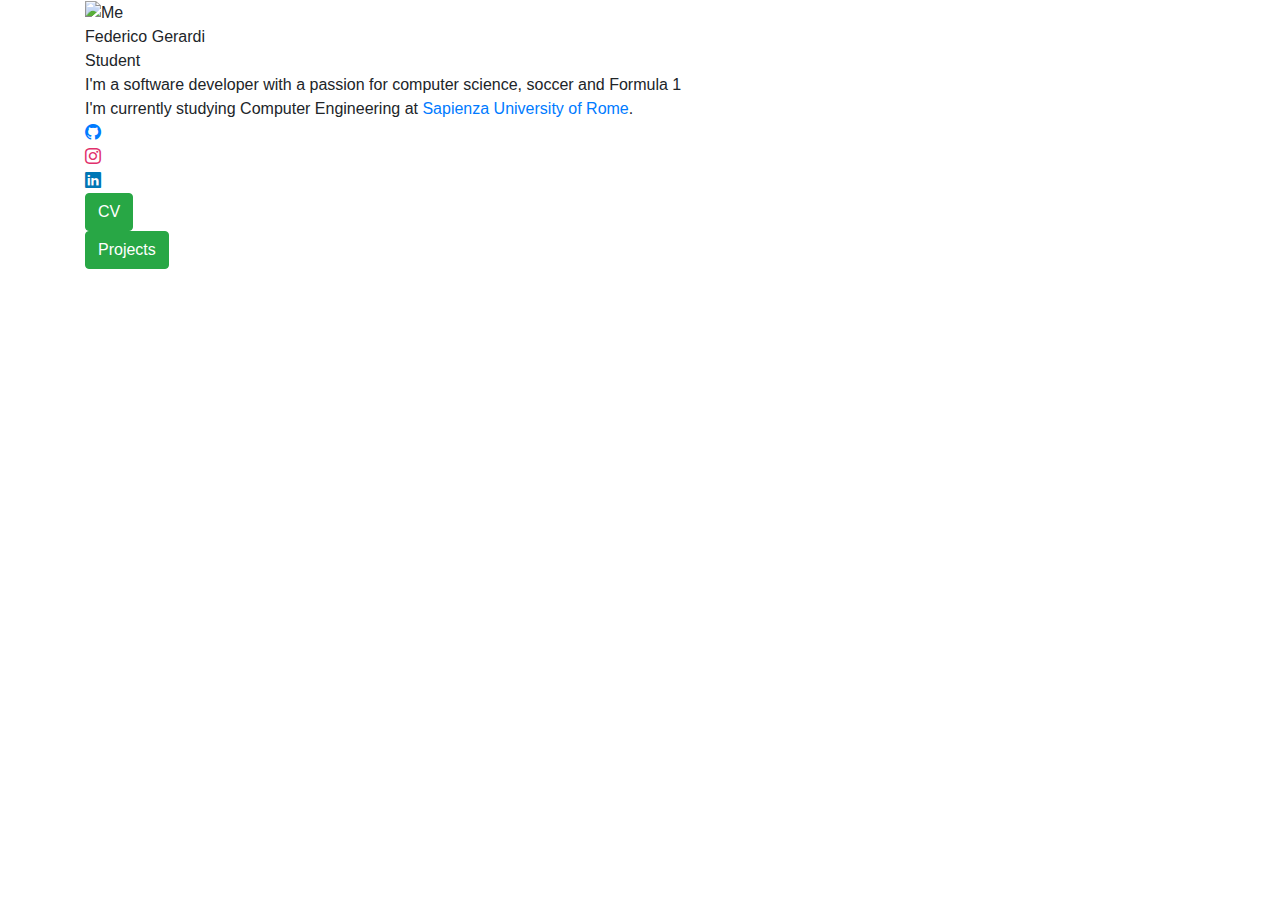
==== index.html @ 67f350a7 "second commit" ====
<!DOCTYPE html>
<html lang="en">
    <head>
        <meta charset="UTF-8">
        <meta name="viewport" content="width=device-width, initial-scale=1.0">
        <title>Federico Gerardi</title>
        <link rel="stylesheet" href="https://stackpath.bootstrapcdn.com/bootstrap/4.5.2/css/bootstrap.min.css">
        <script src="https://stackpath.bootstrapcdn.com/bootstrap/4.5.2/js/bootstrap.min.js"></script>

        <link rel="stylesheet" href="style.css">
        <script src="main.js"></script>
        <link rel="preconnect" href="https://fonts.googleapis.com">
        <link rel="preconnect" href="https://fonts.gstatic.com" crossorigin>
        <link href="https://fonts.googleapis.com/css2?family=Chakra+Petch:ital,wght@0,300;0,400;0,500;0,600;0,700;1,300;1,400;1,500;1,600;1,700&display=swap" rel="stylesheet">
        <link rel="stylesheet" href="https://cdn.jsdelivr.net/npm/bootstrap-icons@1.11.3/font/bootstrap-icons.min.css">

    </head>
    <body>
        <div class="container">
            <img class="profile__pic" src="assets/profile.png" alt="Me" />
            <div class="profile__name">Federico Gerardi</div>
            <div class="profile__title">Student</div>
            <div class="profile__description">I'm a software developer with a passion for computer science, soccer and Formula 1 <br/> I'm currently studying Computer Engineering at <a class="sapienza" href="https://www.uniroma1.it/it/">Sapienza University of Rome</a>.</div>
            <div class="profile__links">
                <div class="profile__links__card">
                    <a class="profile__links__card-link" href="https://github.com/iGieri" class="profile__link"><i class="bi bi-github"></i></a>
                </div>

                <div class="profile__links__card">
                    <a class="profile__links__card-link" href="https://www.instagram.com/federico.gerardi/" class="profile__link"><i class="bi bi-instagram" style="color: #E1306C;"></i></a>
                </div>
                
                <div class="profile__links__card">
                    <a class="profile__links__card-link" href="https://www.linkedin.com/in/federico-gerardi-81407a1a1/" class="profile__link"><i class="bi bi-linkedin" style="color: #0077B5;"></i></a>
                </div>
            </div>

            <div class="profile__buttons">
                <div class="link_button_container"><a href="cv.html" class="btn btn-success link_button">CV</a></div>
                <div class="link_button_container"><a href="projects.html" class="btn btn-success link_button">Projects</a></div>
            </div>
            
        
        </div>

    </body>
</html>
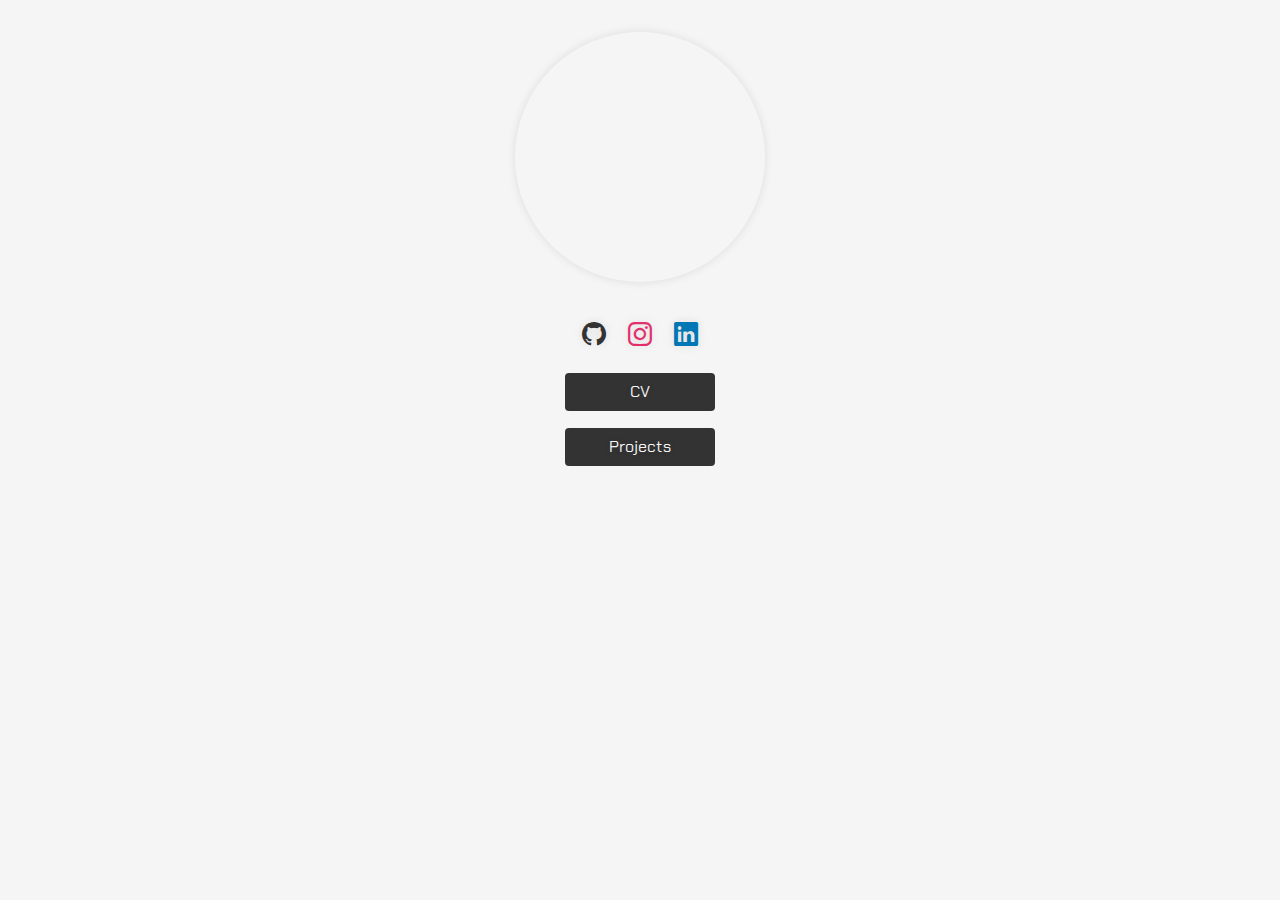
==== commit 6ac6ff40: "a lot of improvements" ====
--- a/index.html
+++ b/index.html
@@ -7,8 +7,8 @@
         <link rel="stylesheet" href="https://stackpath.bootstrapcdn.com/bootstrap/4.5.2/css/bootstrap.min.css">
         <script src="https://stackpath.bootstrapcdn.com/bootstrap/4.5.2/js/bootstrap.min.js"></script>
 
-        <link rel="stylesheet" href="style.css">
-        <script src="main.js"></script>
+        <link rel="stylesheet" href="css/style.css">
+        <script type="module" src="js/main.js"></script>
         <link rel="preconnect" href="https://fonts.googleapis.com">
         <link rel="preconnect" href="https://fonts.gstatic.com" crossorigin>
         <link href="https://fonts.googleapis.com/css2?family=Chakra+Petch:ital,wght@0,300;0,400;0,500;0,600;0,700;1,300;1,400;1,500;1,600;1,700&display=swap" rel="stylesheet">
@@ -18,9 +18,9 @@
     <body>
         <div class="container">
             <img class="profile__pic" src="assets/profile.png" alt="Me" />
-            <div class="profile__name">Federico Gerardi</div>
-            <div class="profile__title">Student</div>
-            <div class="profile__description">I'm a software developer with a passion for computer science, soccer and Formula 1 <br/> I'm currently studying Computer Engineering at <a class="sapienza" href="https://www.uniroma1.it/it/">Sapienza University of Rome</a>.</div>
+            <div class="profile__name"></div>
+            <div class="profile__title"></div>
+            <div class="profile__description"></div>
             <div class="profile__links">
                 <div class="profile__links__card">
                     <a class="profile__links__card-link" href="https://github.com/iGieri" class="profile__link"><i class="bi bi-github"></i></a>
@@ -36,8 +36,8 @@
             </div>
 
             <div class="profile__buttons">
-                <div class="link_button_container"><a href="cv.html" class="btn btn-success link_button">CV</a></div>
-                <div class="link_button_container"><a href="projects.html" class="btn btn-success link_button">Projects</a></div>
+                <div class="link_button_container"><a href="cv.html" class="btn link_button">CV</a></div>
+                <div class="link_button_container"><a href="projects.html" class="btn link_button">Projects</a></div>
             </div>
             
         
--- a/css/style.css
+++ b/css/style.css
@@ -0,0 +1,190 @@
+body {
+    font-family: "Chakra Petch", sans-serif;
+    margin: 0;
+    padding: 0;
+    background-color: #f5f5f5;
+    color: #333;
+}
+
+.profile__pic {
+    width: 250px;
+    height: 250px;
+    border-radius: 50%;
+    margin: 0 auto;
+    display: block;
+    margin-top: 2rem;
+    background-size: cover;
+    box-shadow: 0 0 10px rgba(0, 0, 0, 0.1);
+    transition: transform 0.3s;
+    animation: slideFromTop 1s ease-in-out;
+}
+
+.profile__pic:hover {
+    transform: scale(1.05);
+    box-shadow: 0 0 30px rgba(0, 0, 0, 0.1);
+    transition: transform 0.3s;
+}
+
+@keyframes slideFromTop {
+    0% {
+        transform: translateY(-100%);
+        opacity: 0;
+    }
+    80% {
+        opacity: 1;
+        transform: translateY(10px);
+    }
+
+    100% {
+        transform: translateY(0);
+    }
+}
+
+.profile__name {
+    text-align: center;
+    font-size: 2.5rem;
+    margin-top: 1.5rem;
+    font-family: "Chakra Petch", sans-serif;
+    font-weight: 500;
+    font-style: normal;
+    animation: slideFromLeft 1s ease-in-out;
+    text-shadow: 0 0 10px rgba(0, 0, 0, 0.1);
+}
+
+@keyframes slideFromLeft {
+    0% {
+        transform: translateY(100%);
+        opacity: 0;
+    }
+    80% {
+        
+        transform: translateY(-10px);
+    }
+    100% {
+        opacity: 1;
+        transform: translateY(0);
+    }
+}
+
+.profile__title {
+    text-align: center;
+    font-size: 1.5rem;
+    margin-top: 0.5rem;
+    font-family: "Chakra Petch", sans-serif;
+    font-weight: 400;
+    font-style: normal;
+    animation: increaseOpacity 2s ease-in-out;
+    text-shadow: 0 0 10px rgba(0, 0, 0, 0.1);
+}
+
+.profile__description {
+    text-align: center;
+    font-size: 1rem;
+    margin-top: 0.5rem;
+    font-family: "Chakra Petch", sans-serif;
+    font-weight: 300;
+    font-style: normal;
+    animation: increaseOpacity 2s ease-in-out;
+    text-shadow: 0 0 10px rgba(0, 0, 0, 0.1);
+}
+
+@keyframes increaseOpacity {
+    0% {
+        opacity: 0;
+    }
+
+    50% {
+        opacity: 0;
+    }
+
+    100% {
+        opacity: 1;
+    }
+}
+
+
+
+.sapienza {
+    color: #822434;
+}
+
+.sapienza:visited {
+    color: #822434;
+}
+
+.sapienza:link {
+    color: #822434;
+}   
+
+.profile__links {
+    text-align: center;
+    font-size: 1.5rem;
+    margin-top: 0.5rem;
+    font-family: "Chakra Petch", sans-serif;
+    font-weight: 400;
+    font-style: normal;
+    animation: increaseOpacity 2s ease-in-out;
+    text-shadow: 0 0 10px rgba(0, 0, 0, 0.1);
+}
+
+.profile__links__card {
+    text-align: center;
+    font-size: 1.5rem;
+    margin-top: 0.5rem;
+    font-family: "Chakra Petch", sans-serif;
+    font-weight: 400;
+    font-style: normal;
+    animation: increaseOpacity 2s ease-in-out;
+    text-shadow: 0 0 10px rgba(0, 0, 0, 0.1);
+    display: inline-block;
+    padding: .2rem .5rem;
+    transition: transform 0.3s;
+}
+
+.profile__links__card:hover {
+    transform: scale(1.05);
+    box-shadow: 0 0 30px rgba(0, 0, 0, 0.1);
+    transition: transform 0.3s;
+}
+
+.profile__links__card-link {
+    text-decoration: none;
+    color: inherit;
+}
+
+.profile__links__card-link:link {
+    text-decoration: none;
+    color: inherit;
+}
+
+.profile__links__card-link:hover {
+    text-decoration: none;
+    color: inherit;
+}
+
+.profile__links__card-link:visited {
+    text-decoration: none;
+    color: inherit;
+}
+
+.profile__buttons {
+    text-align: center;
+    font-size: 1.5rem;
+    margin-top: 0.5rem;
+    font-family: "Chakra Petch", sans-serif;
+    font-weight: 400;
+    font-style: normal;
+    animation: increaseOpacity 2s ease-in-out;
+    text-shadow: 0 0 10px rgba(0, 0, 0, 0.1);
+}
+
+.link_button_container {
+    text-align: center;
+    padding: .5rem;
+}
+
+.link_button {
+    color: #f5f5f5 !important;
+    background-color: #333 !important;
+    width: 150px;
+}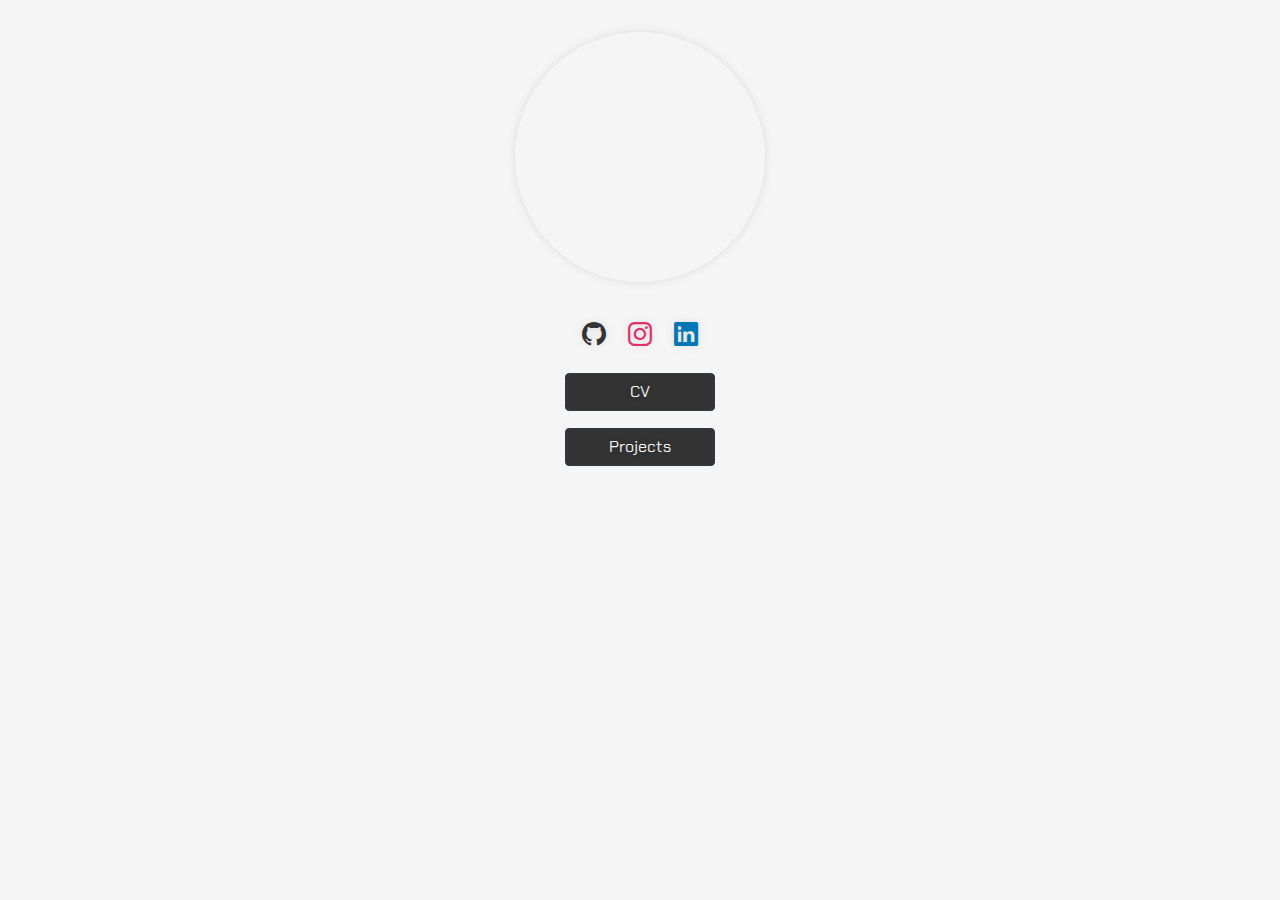
==== commit 3c4151e2: "fixed bugs + modified cansat" ====
--- a/index.html
+++ b/index.html
@@ -36,8 +36,8 @@
             </div>
 
             <div class="profile__buttons">
-                <div class="link_button_container"><a href="cv.html" class="btn link_button">CV</a></div>
-                <div class="link_button_container"><a href="projects.html" class="btn link_button">Projects</a></div>
+                <div class="link_button_container"><a href="cv.html" class="btn btn-dark link_button">CV</a></div>
+                <div class="link_button_container"><a href="projects.html" class="btn btn-dark link_button">Projects</a></div>
             </div>
             
         
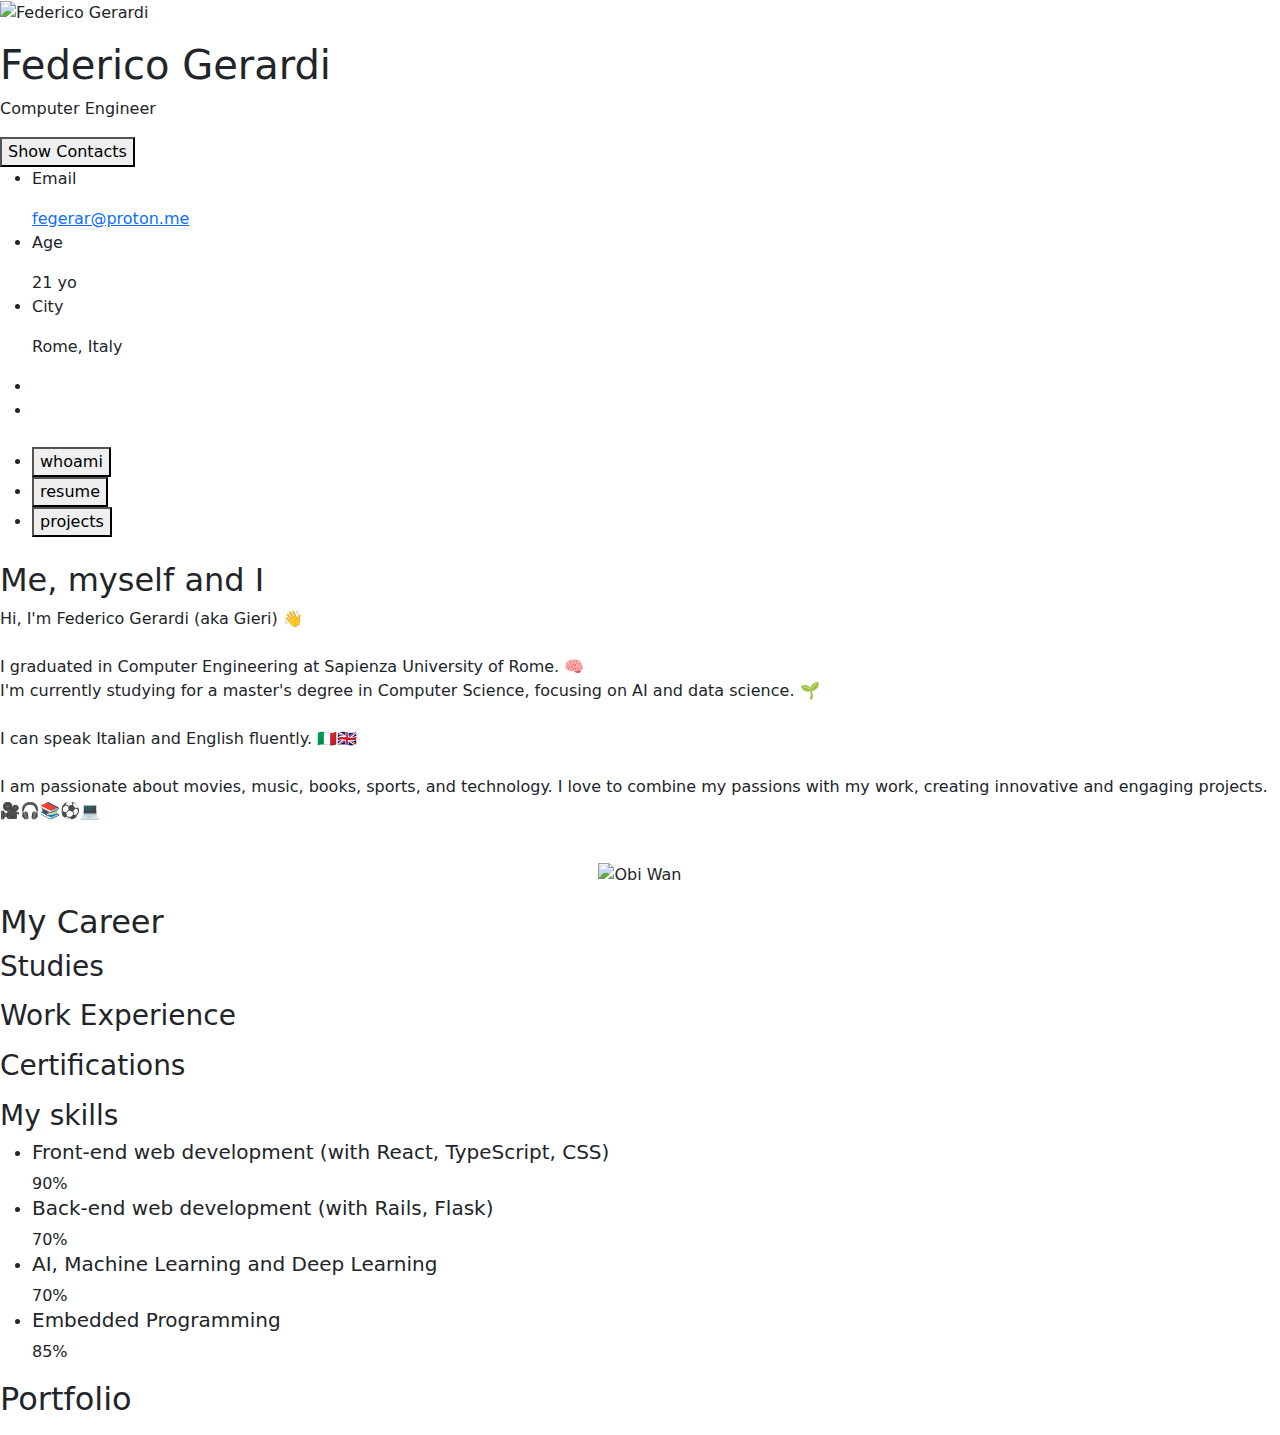
==== commit f288ef97: "skills" ====
--- a/index.html
+++ b/index.html
@@ -1,47 +1,562 @@
 <!DOCTYPE html>
 <html lang="en">
-    <head>
-        <meta charset="UTF-8">
-        <meta name="viewport" content="width=device-width, initial-scale=1.0">
-        <title>Federico Gerardi</title>
-        <link rel="stylesheet" href="https://stackpath.bootstrapcdn.com/bootstrap/4.5.2/css/bootstrap.min.css">
-        <script src="https://stackpath.bootstrapcdn.com/bootstrap/4.5.2/js/bootstrap.min.js"></script>
-
-        <link rel="stylesheet" href="css/style.css">
-        <script type="module" src="js/main.js"></script>
-        <link rel="preconnect" href="https://fonts.googleapis.com">
-        <link rel="preconnect" href="https://fonts.gstatic.com" crossorigin>
-        <link href="https://fonts.googleapis.com/css2?family=Chakra+Petch:ital,wght@0,300;0,400;0,500;0,600;0,700;1,300;1,400;1,500;1,600;1,700&display=swap" rel="stylesheet">
-        <link rel="stylesheet" href="https://cdn.jsdelivr.net/npm/bootstrap-icons@1.11.3/font/bootstrap-icons.min.css">
-
-    </head>
-    <body>
-        <div class="container">
-            <img class="profile__pic" src="assets/profile.png" alt="Me" />
-            <div class="profile__name"></div>
-            <div class="profile__title"></div>
-            <div class="profile__description"></div>
-            <div class="profile__links">
-                <div class="profile__links__card">
-                    <a class="profile__links__card-link" href="https://github.com/iGieri" class="profile__link"><i class="bi bi-github"></i></a>
-                </div>
-
-                <div class="profile__links__card">
-                    <a class="profile__links__card-link" href="https://www.instagram.com/federico.gerardi/" class="profile__link"><i class="bi bi-instagram" style="color: #E1306C;"></i></a>
-                </div>
-                
-                <div class="profile__links__card">
-                    <a class="profile__links__card-link" href="https://www.linkedin.com/in/federico-gerardi-81407a1a1/" class="profile__link"><i class="bi bi-linkedin" style="color: #0077B5;"></i></a>
-                </div>
-            </div>
-
-            <div class="profile__buttons">
-                <div class="link_button_container"><a href="cv.html" class="btn btn-dark link_button">CV</a></div>
-                <div class="link_button_container"><a href="projects.html" class="btn btn-dark link_button">Projects</a></div>
-            </div>
+
+<head>
+  <meta charset="UTF-8">
+  <meta http-equiv="X-UA-Compatible" content="IE=edge">
+  <meta name="viewport" content="width=device-width, initial-scale=1.0">
+  <title>Federico Gerardi</title>
+
+  <!--
+    - favicon
+  -->
+  <link rel="shortcut icon" href="./assets/images/profile_img.png" type="image/x-icon">
+
+  <!--
+    - custom css link
+  -->
+  <link href="https://cdn.jsdelivr.net/npm/bootstrap@5.3.0-alpha1/dist/css/bootstrap.min.css" rel="stylesheet">
+  <script src="https://cdn.jsdelivr.net/npm/bootstrap@5.3.0-alpha1/dist/js/bootstrap.bundle.min.js"></script>
+  <script src="https://ajax.googleapis.com/ajax/libs/jquery/3.7.1/jquery.min.js"></script>
+  <script src="./assets/js/projects.js"></script>
+  <script src="./assets/js/resume.js"></script>
+  <link rel="stylesheet" href="./assets/css/style.css">
+
+
+  <!--
+    - google font link
+  -->
+  <link rel="preconnect" href="https://fonts.googleapis.com">
+  <link rel="preconnect" href="https://fonts.gstatic.com" crossorigin>
+  <link href="https://fonts.googleapis.com/css2?family=Poppins:wght@300;400;500;600&display=swap" rel="stylesheet">
+</head>
+
+<body>
+
+  <!--
+    - #MAIN
+  -->
+
+  <main>
+
+    <!--
+      - #SIDEBAR
+    -->
+
+    <aside class="sidebar" data-sidebar>
+
+      <div class="sidebar-info">
+
+        <figure class="avatar-box">
+          <img src="./assets/images/profile_img.png" alt="Federico Gerardi" width="80">
+        </figure>
+
+        <div class="info-content">
+          <h1 class="name" title="Federico Gerardi">Federico Gerardi</h1>
+
+          <p class="title">Computer Engineer</p>
+        </div>
+
+        <button class="info_more-btn" data-sidebar-btn>
+          <span lng-tag="s_contacts">Show Contacts</span>
+
+          <ion-icon name="chevron-down"></ion-icon>
+        </button>
+
+      </div>
+
+      <div class="sidebar-info_more">
+
+        <div class="separator"></div>
+
+        <ul class="contacts-list">
+
+          <li class="contact-item">
+
+            <div class="icon-box">
+              <ion-icon name="mail-outline"></ion-icon>
+            </div>
+
+            <div class="contact-info">
+              <p class="contact-title">Email</p>
+
+              <a href="mailto:fegerar@proton.me" class="contact-link" >fegerar@proton.me</a>
+            </div>
+
+          </li>
+
+          <!-- <li class="contact-item">
+
+            <div class="icon-box">
+              <ion-icon name="phone-portrait-outline"></ion-icon>
+            </div>
+
+            <div class="contact-info">
+              <p class="contact-title">Phone</p>
+
+              <a href="tel:+12133522795" class="contact-link">+1 (213) 352-2795</a>
+            </div>
+
+          </li> -->
+
+          <li class="contact-item">
+
+            <div class="icon-box">
+              <ion-icon name="calendar-outline"></ion-icon>
+            </div>
+
+            <div class="contact-info">
+              <p class="contact-title" lng-tag="Birthday">Age</p>
+
+              <time datetime="2002-12-26" lng-tag="date">21 yo</time>
+            </div>
+
+          </li>
+
+          <li class="contact-item">
+
+            <div class="icon-box">
+              <ion-icon name="location-outline"></ion-icon>
+            </div>
+
+            <div class="contact-info">
+              <p class="contact-title" lng-tag="city">City</p>
+
+              <address>Rome, Italy</address>
+            </div>
+
+          </li>
+
+        </ul>
+
+        <div class="separator"></div>
+
+        <ul class="social-list">
+
+          <li class="social-item">
+            <a href="https://github.com/iGieri" class="social-link">
+              <ion-icon name="logo-github"></ion-icon>
+            </a>
+          </li>
+
+          <li class="social-item">
+            <a href="https://www.linkedin.com/in/federico-gerardi-81407a1a1/" class="social-link">
+              <ion-icon name="logo-linkedin"></ion-icon>
+            </a>
+          </li>
+
+          <!-- <li class="social-item">
+            <a href="https://www.instagram.com/leo_mira02/" class="social-link">
+              <ion-icon name="logo-instagram"></ion-icon>
+            </a>
+          </li> -->
+
+        </ul>
+
+      </div>
+
+    </aside>
+
+
+
+
+
+    <!--
+      - #main-content
+    -->
+
+    <div class="main-content">
+
+      <!--
+        - #NAVBAR
+      -->
+
+      <nav class="navbar">
+  <ul class="navbar-list">
+    <li class="navbar-item">
+      <button class="navbar-link active" lng-tag="about" data-nav-link="About">whoami</button>
+    </li>
+    <li class="navbar-item">
+      <button class="navbar-link" lng-tag="resume" data-nav-link="Resume">resume</button>
+    </li>
+    <li class="navbar-item">
+      <button class="navbar-link" lng-tag="portfolio" data-nav-link="Portfolio">projects</button>
+    </li>
+
+    <!-- Language Selector Dropdown -->
+    <!-- <li class="navbar-item dropdown">
+      <button class="navbar-link dropdown-toggle" id="currentLanguageBtn" data-bs-toggle="dropdown" aria-expanded="false">
+        <svg id="currentFlag" xmlns="http://www.w3.org/2000/svg" width="24" height="24" viewBox="0 0 32 32">
+          <rect x="1" y="4" width="30" height="24" rx="4" ry="4" fill="#071b65"></rect>
+          <path fill="#fff" d="M10 4H22V28H10z"></path>
+          <path d="M5,4h6V28H5c-2.208,0-4-1.792-4-4V8c0-2.208,1.792-4,4-4Z" fill="#41914d"></path>
+          <path d="M25,4h6V28h-6c-2.208,0-4-1.792-4-4V8c0-2.208,1.792-4,4-4Z" transform="rotate(180 26 16)" fill="#bf393b"></path>
+        </svg>
+      </button>
+      <ul class="dropdown-menu dropdown-menu-dark" aria-labelledby="currentLanguageBtn">
+        <li>
+          <button class="dropdown-item" id="english" title="English" onclick="changeLanguage('english')">
+            <svg xmlns="http://www.w3.org/2000/svg" width="24" height="24" viewBox="0 0 32 32">
+              <rect x="1" y="4" width="30" height="24" rx="4" ry="4" fill="#071b65"></rect>
+              <path d="M5.101,4h-.101c-1.981,0-3.615,1.444-3.933,3.334L26.899,28h.101c1.981,0,3.615-1.444,3.933-3.334L5.101,4Z" fill="#fff"></path>
+              <path d="M22.25,19h-2.5l9.934,7.947c.387-.353,.704-.777,.929-1.257l-8.363-6.691Z" fill="#b92932"></path>
+              <path d="M1.387,6.309l8.363,6.691h2.5L2.316,5.053c-.387,.353-.704,.777-.929,1.257Z" fill="#b92932"></path>
+              <path d="M5,28h.101L30.933,7.334c-.318-1.891-1.952-3.334-3.933-3.334h-.101L1.067,24.666c.318,1.891,1.952,3.334,3.933,3.334Z" fill="#fff"></path>
+              <rect x="13" y="4" width="6" height="24" fill="#fff"></rect>
+              <rect x="1" y="13" width="30" height="6" fill="#fff"></rect>
+              <rect x="14" y="4" width="4" height="24" fill="#b92932"></rect>
+              <rect x="14" y="1" width="4" height="30" transform="translate(32) rotate(90)" fill="#b92932"></rect>
+              <path d="M28.222,4.21l-9.222,7.376v1.414h.75l9.943-7.94c-.419-.384-.918-.671-1.471-.85Z" fill="#b92932"></path>
+              <path d="M2.328,26.957c.414,.374,.904,.656,1.447,.832l9.225-7.38v-1.408h-.75L2.328,26.957Z" fill="#b92932"></path>
+            </svg>
+            English
+          </button>
+        </li>
+        <li>
+          <button class="dropdown-item" id="italian" title="Italiano" onclick="changeLanguage('italian')">
+            <svg xmlns="http://www.w3.org/2000/svg" width="24" height="24" viewBox="0 0 32 32">
+              <path fill="#fff" d="M10 4H22V28H10z"></path>
+              <path d="M5,4h6V28H5c-2.208,0-4-1.792-4-4V8c0-2.208,1.792-4,4-4Z" fill="#41914d"></path>
+              <path d="M25,4h6V28h-6c-2.208,0-4-1.792-4-4V8c0-2.208,1.792-4,4-4Z" transform="rotate(180 26 16)" fill="#bf393b"></path>
+            </svg>
+            Italiano
+          </button>
+        </li>
+      </ul>
+    </li> -->
+  </ul>
+</nav>
+
+
+
+      <!--
+        - #ABOUT
+      -->
+
+      <article class="about  active" data-page="about">
+
+        <header>
+          <h2 class="h2 article-title" lng-tag="about_me">Me, myself and I</h2>
+        </header>
+
+        <section class="about-text">
+          <p lng-tag="about_text">
+            Hi, I'm Federico Gerardi (aka Gieri) 👋 <br /><br />
+            I graduated in Computer Engineering at Sapienza University of Rome. 🧠 <br />
+            I'm currently studying for a master's degree in Computer Science, focusing on AI and data science. 🌱 <br /><br />
+            I can speak Italian and English fluently. 🇮🇹🇬🇧 <br /><br />
+            I am passionate about movies, music, books, sports, and technology. I love to combine my passions with my work, creating innovative and engaging projects. 🎥🎧📚⚽💻 <br /><br />
+            <div style="text-align: center;">
+              <img width="75%" src="https://media0.giphy.com/media/v1.Y2lkPTc5MGI3NjExbzFmZWVnd2ZjcmYzdzh2anB2aWQwcWx1MWl0Yjk3azQwNDg5N2JheCZlcD12MV9pbnRlcm5hbF9naWZfYnlfaWQmY3Q9Zw/xTiIzJSKB4l7xTouE8/giphy.gif" alt="Obi Wan">
+            </div>
+
+          </p>
+        </section>
+
+      </article>
+
+
+
+
+
+      <!--
+        - #RESUME
+      -->
+
+      <article class="resume" data-page="resume">
+
+        <header>
+          <h2 class="h2 article-title" lng-tag="resume">My Career</h2>
+        </header>
+
+        <!-- <section class="about-text resume-text">
+          <a href="#" class="text-decoration-none text-reset " style="font-size: larger; white-space: nowrap;" lng-tag="resume_text">
+            <b class="text-decoration-underline">Click here</b> to download the resume in PDF format.
+          </a>
+        </section> -->
+
+        <section class="timeline">
+
+          <div class="title-wrapper">
+            <div class="icon-box">
+              <ion-icon name="book-outline"></ion-icon>
+            </div>
+
+            <h3 class="h3" lng-tag="education">Studies</h3>
+          </div>
+
+          <ol class="timeline-list" id="study-list">
+
+          </ol>
+
+        </section>
+
+        <section class="timeline">
+
+          <div class="title-wrapper">
+            <div class="icon-box">
+              <ion-icon name="code-working-outline"></ion-icon>
+            </div>
+
+            <h3 class="h3" lng-tag="experience">Work Experience</h3>
+          </div>
+
+          <ol class="timeline-list" id="work-list">
+
+            <!-- <li class="timeline-item">
+
+              <h4 class="h4 timeline-item-title">Creative director</h4>
+
+              <span>2015 — Present</span>
+
+              <p class="timeline-text">
+                Nemo enim ipsam voluptatem blanditiis praesentium voluptum delenit atque corrupti, quos dolores et qvuas
+                molestias
+                exceptur.
+              </p>
+
+            </li>
+
+            <li class="timeline-item">
+
+              <h4 class="h4 timeline-item-title">Art director</h4>
+
+              <span>2013 — 2015</span>
+
+              <p class="timeline-text">
+                Nemo enims ipsam voluptatem, blanditiis praesentium voluptum delenit atque corrupti, quos dolores et
+                quas molestias
+                exceptur.
+              </p>
+
+            </li> -->
+
+            <!-- <li class="timeline-item">
+
+              <h4 class="h4 timeline-item-title">Monsters of Roza</h4>
+
+              <span>2019 —  not completed</span>
+
+              <p class="timeline-text">
+                TEST_EN_DESC_Monsters_of_Roza
+              </p>
+
+            </li>
+
+          </ol> -->
+
+        </section>
+
+        <section class="timeline">
+
+          <div class="title-wrapper">
+            <div class="icon-box">
+              <ion-icon name="document-outline"></ion-icon>
+            </div>
+
+            <h3 class="h3" lng-tag="education">Certifications</h3>
+          </div>
+
+          <ol class="timeline-list" id="cert-list">
             
-        
-        </div>
-
-    </body>
+
+          </ol>
+
+        </section>
+
+        <section class="skill">
+
+          <h3 class="h3 skills-title">My skills</h3>
+
+          <ul class="skills-list content-card">
+
+            <li class="skills-item">
+
+              <div class="title-wrapper">
+                <h5 class="h5">Front-end web development (with React, TypeScript, CSS)</h5>
+                <data value="80">90%</data>
+              </div>
+
+              <div class="skill-progress-bg">
+                <div class="skill-progress-fill" style="width: 90%;"></div>
+              </div>
+
+            </li>
+
+            <li class="skills-item">
+
+              <div class="title-wrapper">
+                <h5 class="h5">Back-end web development (with Rails, Flask)</h5>
+                <data value="70">70%</data>
+              </div>
+
+              <div class="skill-progress-bg">
+                <div class="skill-progress-fill" style="width: 70%;"></div>
+              </div>
+
+            </li>
+
+            <li class="skills-item">
+
+              <div class="title-wrapper">
+                <h5 class="h5">AI, Machine Learning and Deep Learning</h5>
+                <data value="90">70%</data>
+              </div>
+
+              <div class="skill-progress-bg">
+                <div class="skill-progress-fill" style="width: 70%;"></div>
+              </div>
+
+            </li>
+
+            <li class="skills-item">
+
+              <div class="title-wrapper">
+                <h5 class="h5">Embedded Programming</h5>
+                <data value="50">85%</data>
+              </div>
+
+              <div class="skill-progress-bg">
+                <div class="skill-progress-fill" style="width: 85%;"></div>
+              </div>
+
+            </li>
+
+          </ul>
+
+        </section>
+
+      </article>
+
+
+
+
+
+      <!--
+        - #PORTFOLIO
+      -->
+
+      <article class="portfolio" data-page="portfolio">
+
+        <header>
+          <h2 class="h2 article-title">Portfolio</h2>
+        </header>
+
+        <section class="projects">
+
+          <!-- <ul class="filter-list">
+
+            <li class="filter-item">
+              <button class="active" data-filter-btn>All</button>
+            </li>
+
+            <li class="filter-item">
+              <button data-filter-btn>Web design</button>
+            </li>
+
+            <li class="filter-item">
+              <button data-filter-btn>Applications</button>
+            </li>
+
+            <li class="filter-item">
+              <button data-filter-btn>Web development</button>
+            </li>
+
+          </ul>
+
+          <div class="filter-select-box">
+
+            <button class="filter-select" data-select>
+
+              <div class="select-value" data-selecct-value>Select category</div>
+
+              <div class="select-icon">
+                <ion-icon name="chevron-down"></ion-icon>
+              </div>
+
+            </button>
+
+            <ul class="select-list">
+
+              <li class="select-item">
+                <button data-select-item>All</button>
+              </li>
+
+              <li class="select-item">
+                <button data-select-item>Web design</button>
+              </li>
+
+              <li class="select-item">
+                <button data-select-item>Applications</button>
+              </li>
+
+              <li class="select-item">
+                <button data-select-item>Web development</button>
+              </li>
+
+            </ul>
+
+          </div> -->
+
+          <ul class="project-list">
+
+            
+          </ul>
+
+        </section>
+
+      </article>
+
+      <!--
+        - #CONTACT
+      -->
+
+      <!-- <article class="contact" data-page="contact">
+
+        <header>
+          <h2 class="h2 article-title">Contact</h2>
+        </header>
+
+        <section class="contact-form">
+
+          <h3 class="h3 form-title">Contact Form</h3>
+
+          <form action="#" class="form" data-form>
+
+            <div class="input-wrapper">
+              <input type="text" name="fullname" class="form-input" placeholder="Full name" required data-form-input>
+
+              <input type="email" name="email" class="form-input" placeholder="Email address" required data-form-input>
+            </div>
+
+            <textarea name="message" class="form-input" placeholder="Your Message" required data-form-input></textarea>
+
+            <button class="form-btn" type="submit" disabled data-form-btn>
+              <ion-icon name="paper-plane"></ion-icon>
+              <span>Send Message</span>
+            </button>
+
+          </form>
+
+        </section>
+
+      </article> -->
+
+    </div>
+
+  </main>
+
+  <!--
+    - custom js link
+  -->
+  <script src="./assets/js/script.js"></script>
+
+  <!--
+    - ionicon link
+  -->
+  <script type="module" src="https://unpkg.com/ionicons@5.5.2/dist/ionicons/ionicons.esm.js"></script>
+  <script nomodule src="https://unpkg.com/ionicons@5.5.2/dist/ionicons/ionicons.js"></script>
+
+</body>
+
 </html>